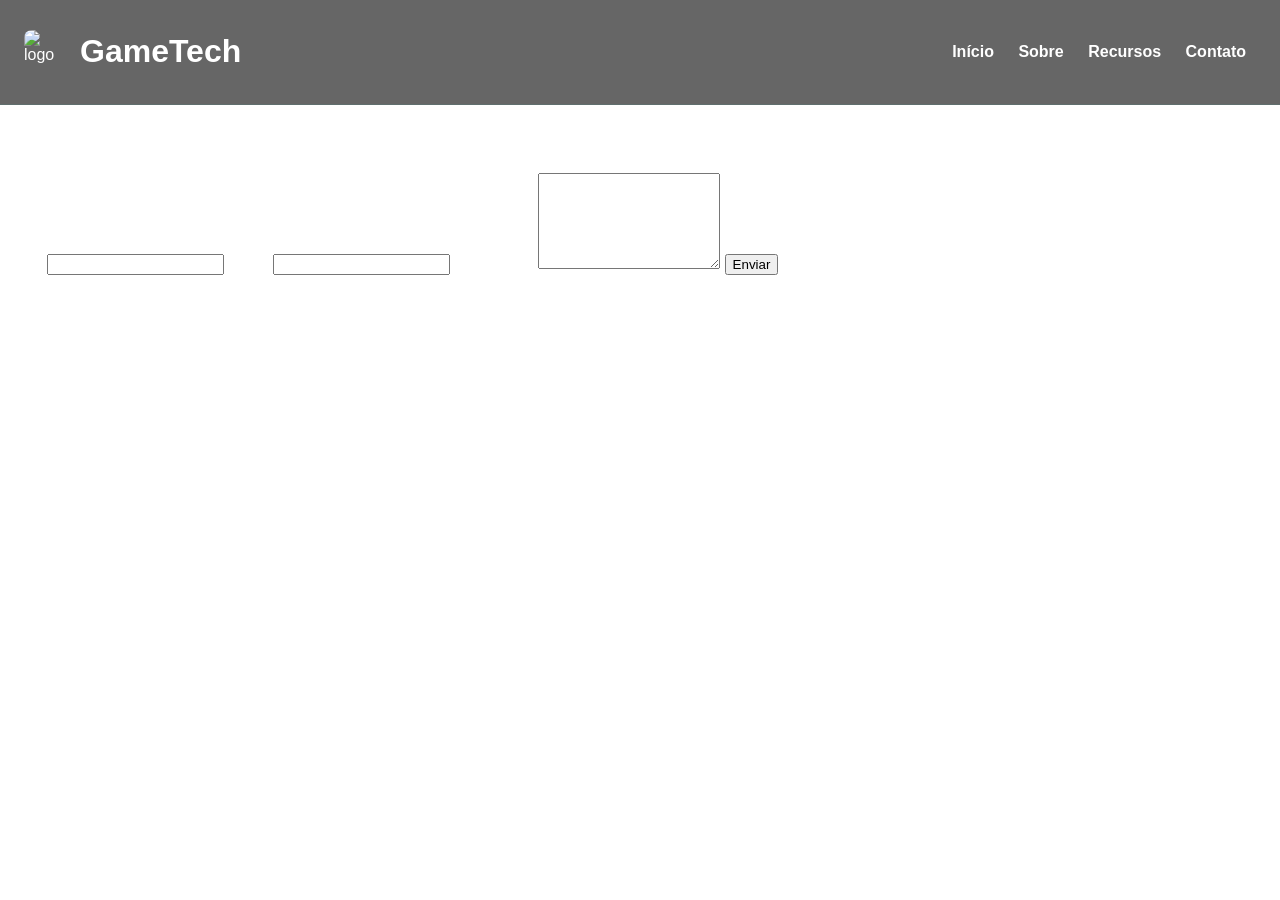
==== contato.html @ cd92faf0 "Add files via upload" ====
<!DOCTYPE html>
<html lang="pt-BR">
<head>
<meta charset="utf-8">
<meta name="viewport" content="width=device-width,initial-scale=1">
<title>Contato — GameTech</title>
<link rel="stylesheet" href="style.css">
</head>
<body>
<header class="topbar">
<div class="brand"><img src="img/logo.png" class="logo" alt="logo"><h1>GameTech</h1></div>
<nav class="main-nav">
<a href="index.html">Início</a>
<a href="sobre.html">Sobre</a>
<a href="recursos.html">Recursos</a>
<a href="contato.html">Contato</a>
</nav>
</header>


<main class="content contact">
<h2>Fale conosco</h2>
<form id="contactForm">
<label>Nome</label>
<input type="text" id="name" required>


<label>Email</label>
<input type="email" id="email" required>


<label>Mensagem</label>
<textarea id="message" rows="6" required></textarea>


<button type="submit" class="btn btn-primary">Enviar</button>
</form>


<div class="contact-info">
<p>Email: gametech@gamil.com</p>
<p>Discord: GameTech#1234</p>
</div>
</main>


<footer>
<p>© 2025 GameTech</p>
</footer>


<script src="script.js"></script>
</body>
</html>
---- style.css ----
/* style.css — tema gamer */
* { box-sizing: border-box; }
body {
margin: 0; font-family: Inter, Arial, sans-serif; color: #ffffff;
background: linear-gradient(180deg,#071028 0%, #0f1a2b 100%);
background-image: url("img/fundo.jpg");
background-size: cover; background-attachment: fixed; background-position: center;
}


.topbar{ display:flex; align-items:center; justify-content:space-between; padding:12px 24px; background:rgba(0,0,0,0.6); backdrop-filter: blur(6px); position:sticky; top:0; z-index:100; border-bottom:1px solid rgba(0,255,234,0.06); }
.brand{ display:flex; align-items:center; gap:12px; }
.logo{ width:44px; height:44px; object-fit:cover; border-radius:8px; }
.main-nav a{color:#ffffff; text-decoration:none; margin:0 10px; font-weight:600; }
main-nav a:hover{co}
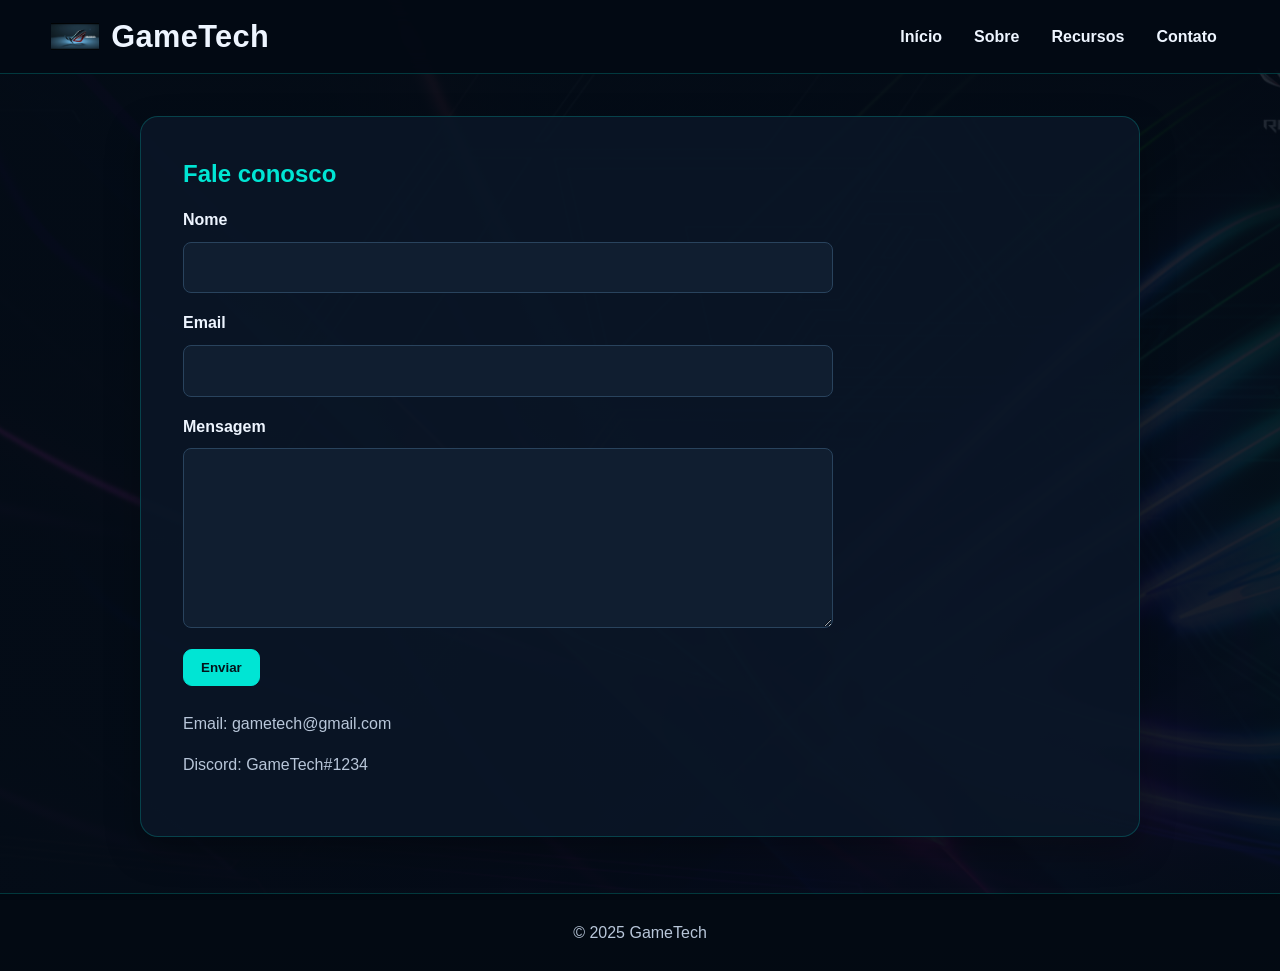
==== commit 7dd9327b: "Add files via upload" ====
--- a/contato.html
+++ b/contato.html
@@ -1,54 +1,54 @@
-<!DOCTYPE html>
-<html lang="pt-BR">
-<head>
-<meta charset="utf-8">
-<meta name="viewport" content="width=device-width,initial-scale=1">
-<title>Contato — GameTech</title>
-<link rel="stylesheet" href="style.css">
-</head>
-<body>
-<header class="topbar">
-<div class="brand"><img src="img/logo.png" class="logo" alt="logo"><h1>GameTech</h1></div>
-<nav class="main-nav">
-<a href="index.html">Início</a>
-<a href="sobre.html">Sobre</a>
-<a href="recursos.html">Recursos</a>
-<a href="contato.html">Contato</a>
-</nav>
-</header>
-
-
-<main class="content contact">
-<h2>Fale conosco</h2>
-<form id="contactForm">
-<label>Nome</label>
-<input type="text" id="name" required>
-
-
-<label>Email</label>
-<input type="email" id="email" required>
-
-
-<label>Mensagem</label>
-<textarea id="message" rows="6" required></textarea>
-
-
-<button type="submit" class="btn btn-primary">Enviar</button>
-</form>
-
-
-<div class="contact-info">
-<p>Email: gametech@gamil.com</p>
-<p>Discord: GameTech#1234</p>
-</div>
-</main>
-
-
-<footer>
-<p>© 2025 GameTech</p>
-</footer>
-
-
-<script src="script.js"></script>
-</body>
+<!DOCTYPE html>
+<html lang="pt-BR">
+<head>
+<meta charset="utf-8">
+<meta name="viewport" content="width=device-width,initial-scale=1">
+<title>Contato — GameTech</title>
+<link rel="stylesheet" href="style.css">
+</head>
+<body>
+<header class="topbar">
+<div class="brand"><img src="logo.png" class="logo" alt="logo"><h1>GameTech</h1></div>
+<nav class="main-nav">
+<a href="index.html">Início</a>
+<a href="sobre.html">Sobre</a>
+<a href="recursos.html">Recursos</a>
+<a href="contato.html">Contato</a>
+</nav>
+</header>
+
+
+<main class="content contact">
+<h2>Fale conosco</h2>
+<form id="contactForm">
+<label>Nome</label>
+<input type="text" id="name" required>
+
+
+<label>Email</label>
+<input type="email" id="email" required>
+
+
+<label>Mensagem</label>
+<textarea id="message" rows="6" required></textarea>
+
+
+<button type="submit" class="btn btn-primary">Enviar</button>
+</form>
+
+
+<div class="contact-info">
+<p>Email: gametech@gmail.com</p>
+<p>Discord: GameTech#1234</p>
+</div>
+</main>
+
+
+<footer>
+<p>© 2025 GameTech</p>
+</footer>
+
+
+<script src="script.js"></script>
+</body>
 </html>
--- a/style.css
+++ b/style.css
@@ -1,15 +1,121 @@
-/* style.css — tema gamer */
-* { box-sizing: border-box; }
-body {
-margin: 0; font-family: Inter, Arial, sans-serif; color: #ffffff;
-background: linear-gradient(180deg,#071028 0%, #0f1a2b 100%);
-background-image: url("img/fundo.jpg");
-background-size: cover; background-attachment: fixed; background-position: center;
-}
-
-
-.topbar{ display:flex; align-items:center; justify-content:space-between; padding:12px 24px; background:rgba(0,0,0,0.6); backdrop-filter: blur(6px); position:sticky; top:0; z-index:100; border-bottom:1px solid rgba(0,255,234,0.06); }
-.brand{ display:flex; align-items:center; gap:12px; }
-.logo{ width:44px; height:44px; object-fit:cover; border-radius:8px; }
-.main-nav a{color:#ffffff; text-decoration:none; margin:0 10px; font-weight:600; }
-main-nav a:hover{co}
+/* GameTech — estilo principal */
+:root {
+  --bg: #07111f;
+  --panel: rgba(10, 22, 38, .92);
+  --panel-soft: rgba(15, 31, 51, .88);
+  --text: #eef5ff;
+  --muted: #b8c6d9;
+  --accent: #00e5d4;
+  --accent-2: #32a8ff;
+  --border: rgba(0, 229, 212, .22);
+  --shadow: 0 14px 35px rgba(0, 0, 0, .28);
+}
+
+* { box-sizing: border-box; }
+html { scroll-behavior: smooth; }
+body {
+  margin: 0;
+  min-height: 100vh;
+  font-family: Inter, Segoe UI, Arial, sans-serif;
+  color: var(--text);
+  line-height: 1.6;
+  background: linear-gradient(rgba(4, 12, 24, .88), rgba(4, 12, 24, .94)), url("fundo.jpg") center / cover fixed;
+}
+a { color: var(--accent); }
+a:hover { color: #8ffff5; }
+
+.topbar {
+  display: flex;
+  align-items: center;
+  justify-content: space-between;
+  gap: 22px;
+  padding: 12px clamp(16px, 4vw, 56px);
+  background: rgba(3, 10, 20, .88);
+  border-bottom: 1px solid var(--border);
+  backdrop-filter: blur(12px);
+  position: sticky;
+  top: 0;
+  z-index: 20;
+}
+.brand { display: flex; align-items: center; gap: 12px; min-width: max-content; }
+.brand h1 { margin: 0; font-size: clamp(1.35rem, 2.4vw, 2rem); letter-spacing: .4px; }
+.logo { width: 48px; height: 48px; object-fit: contain; border-radius: 10px; }
+.main-nav { display: flex; flex-wrap: wrap; justify-content: center; gap: 8px; }
+.main-nav a {
+  color: var(--text); text-decoration: none; font-weight: 650;
+  padding: 9px 12px; border-radius: 8px; transition: .2s ease;
+}
+.main-nav a:hover, .main-nav a:focus-visible { color: var(--accent); background: rgba(0, 229, 212, .1); }
+.search-wrap input {
+  width: min(230px, 22vw); min-width: 150px; padding: 10px 12px;
+  color: var(--text); background: #101e30; border: 1px solid #29435d; border-radius: 8px; outline: none;
+}
+.search-wrap input:focus { border-color: var(--accent); box-shadow: 0 0 0 3px rgba(0, 229, 212, .12); }
+
+.hero {
+  width: min(1120px, calc(100% - 36px)); margin: 44px auto 34px;
+  padding: clamp(30px, 6vw, 68px); text-align: center;
+  background: linear-gradient(135deg, rgba(7, 25, 43, .96), rgba(9, 43, 62, .86));
+  border: 1px solid var(--border); border-radius: 20px; box-shadow: var(--shadow);
+}
+.hero h2 { max-width: 850px; margin: 0 auto 14px; font-size: clamp(1.8rem, 4vw, 3rem); line-height: 1.15; }
+.hero p { max-width: 760px; margin: 0 auto 24px; color: var(--muted); font-size: 1.05rem; }
+.btn {
+  display: inline-block; padding: 10px 17px; border: 1px solid var(--accent);
+  border-radius: 9px; color: var(--accent); background: rgba(0, 229, 212, .08);
+  text-decoration: none; font-weight: 700; transition: .2s ease; cursor: pointer;
+}
+.btn:hover { color: #04131b; background: var(--accent); transform: translateY(-1px); }
+.btn-primary { color: #04131b; background: var(--accent); }
+.btn-primary:hover { background: #8ffff5; border-color: #8ffff5; }
+
+.cards {
+  width: min(1200px, calc(100% - 36px)); margin: 0 auto 56px;
+  display: grid; grid-template-columns: repeat(auto-fit, minmax(230px, 1fr)); gap: 22px;
+}
+.card {
+  min-width: 0; overflow: hidden; display: flex; flex-direction: column;
+  padding: 15px; background: var(--panel); border: 1px solid rgba(117, 163, 204, .2);
+  border-radius: 15px; box-shadow: var(--shadow); transition: transform .2s ease, border-color .2s ease;
+}
+.card:hover { transform: translateY(-4px); border-color: var(--accent); }
+.card img { width: 100%; height: 180px; object-fit: cover; border-radius: 10px; background: #14263a; }
+.card h3 { margin: 15px 0 6px; font-size: 1.15rem; color: #fff; }
+.card p { margin: 0 0 16px; color: var(--muted); flex: 1; }
+.card .btn { align-self: flex-start; }
+
+.content {
+  width: min(1000px, calc(100% - 36px)); margin: 42px auto 56px; padding: clamp(22px, 4vw, 42px);
+  background: var(--panel); border: 1px solid var(--border); border-radius: 18px; box-shadow: var(--shadow);
+}
+.content h2 { margin: 25px 0 10px; color: var(--accent); line-height: 1.25; scroll-margin-top: 100px; }
+.content h2:first-child { margin-top: 0; }
+.content h3 { color: #fff; }
+.content p, .content li { color: var(--muted); }
+.content li { margin: 5px 0; }
+.download-note { margin-top: 35px; padding: 15px; background: rgba(0, 229, 212, .07); border-left: 3px solid var(--accent); border-radius: 6px; }
+
+.contact form { display: grid; gap: 9px; max-width: 650px; }
+.contact label { margin-top: 8px; font-weight: 650; }
+.contact input, .contact textarea {
+  width: 100%; padding: 12px; color: var(--text); background: #101e30;
+  border: 1px solid #29435d; border-radius: 8px; font: inherit;
+}
+.contact input:focus, .contact textarea:focus { outline: 2px solid rgba(0, 229, 212, .45); border-color: var(--accent); }
+.contact button { justify-self: start; margin-top: 12px; }
+.contact-info { margin-top: 25px; color: var(--muted); }
+footer { padding: 22px 18px; text-align: center; color: var(--muted); background: rgba(2, 8, 16, .88); border-top: 1px solid var(--border); }
+footer p { margin: 4px; }
+footer a { text-decoration: none; }
+
+@media (max-width: 780px) {
+  .topbar { position: static; flex-direction: column; gap: 12px; }
+  .main-nav { gap: 2px; }
+  .search-wrap, .search-wrap input { width: 100%; }
+  .hero { margin-top: 22px; }
+}
+@media (max-width: 480px) {
+  .main-nav a { padding: 7px 9px; font-size: .93rem; }
+  .cards { grid-template-columns: 1fr; }
+  .card img { height: 210px; }
+}
